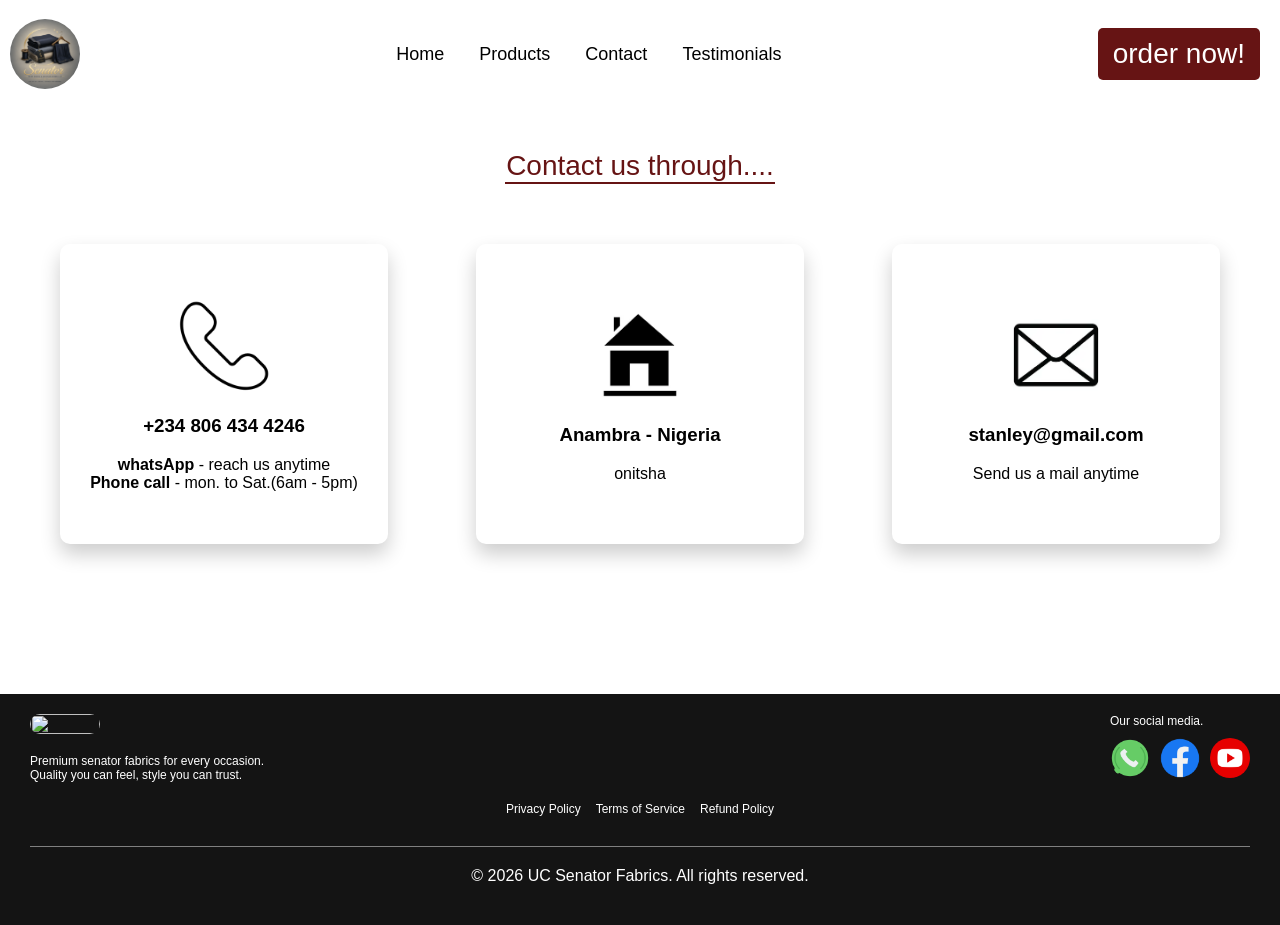
==== contactPage.html @ 3edd7e3b "UC initial website upload" ====
<html>

<head>
  <meta name="viewport" content="width=device-width, initial-scale=1.0">
  <link rel="stylesheet" href="../CSS/contactPage.css">
</head>

<body>
  <!-- header -->
  <div class="header-container">
    <div class="left-section">
      <img class="uc-logo" src="logos/UC logo.png">
    </div>
    <div class="middle-section">
      <a href="index.html">Home</a>
      <a href="products.html">Products</a>
      <a href="contactPage.html">Contact</a>
      <a href="testimonialPage.html">Testimonials</a>
    </div>
    <div class="right-section">
      <p id="order-now">order now!</p>
    </div>
  </div>


  <!-- body section -->
  <section class="body-container">
    <div id="reachOut-text">Contact us through....</div>
    <div class="line"></div>

    <div class="contact-container">
      <div class="contact-section">
        <img id="contact-logo" src="logos/contact-logo.webp">
        <h3>+234 806 434 4246</h3>
        <div> <b>whatsApp</b> - reach us anytime </div>
        <div> <b>Phone call</b> - mon. to Sat.(6am - 5pm)</div>
      </div>
      <div class="location-section">
        <img id="location-logo" src="logos/location-logo.webp">
        <h3>Anambra - Nigeria</h3>
        <div>onitsha</div>
      </div>
      <div class="email-section">
        <img id="email-logo" src="logos/email-logo.webp">
        <h3>stanley@gmail.com</h3>
        <div>Send us a mail anytime</div>
      </div>
    </div>
  </section>

  <!-- footer section -->
  <footer class="footer-container">

    <div class="footer-content">
      <div class="footer-left">
        <img class="uc-logo" src="logos/uc logo.png">
        <div class="footer-text1">Premium senator fabrics for every occasion.</div>
        <div class="footer-text2">Quality you can feel, style you can trust.</div>
      </div>



      <div class="footer-right">

        <div class="footer-text2">Our social media.</div>
        <div class="media-handles">
          <img class="whatsapp-icon" src="logos/whatsapp1-icon.png">
          <img class="facebook-icon" src="logos/facebook1-icon.png">
          <img class="youtube-icon" src="logos/youtube-icon.png">
        </div>
      </div>

    </div>

    <div class="other-links">
      <div>Privacy Policy</div>
      <div>Terms of Service</div>
      <div>Refund Policy</div>
    </div>

    <div id="footer-line"></div>

    <div class="footer-text3">© 2026 UC Senator Fabrics. All rights reserved.</div>
  </footer>
</body>

</html>
---- CSS/contactPage.css ----
body {
  font-family: arial;
  padding: 0;
  margin: 0;
  overflow-x: hidden;
  box-sizing: border-box;
}

.header-container {
  display: flex;
  height: 100px;
  justify-content: space-between;
  align-items: center;
  padding-left: 10px;
  background-color: white;
  width: 100%;
  flex-wrap: wrap;
  gap: 10px;
  position: fixed;
  z-index: 100;
}

.left-section {
  width: 70px;
  flex-shrink: 0;
  margin-right: 20px;
}

.middle-section {
  display: flex;
  justify-content: space-between;
  gap: 15px;
  align-items: center;
}

.middle-section a {
  font-size: 18px;
  padding: 10px;
  border-radius: 5px;
  white-space: nowrap;
  transition: all 0.3s ease;
  text-decoration: none;
  color: black;
}

.middle-section a:hover {
  cursor: pointer;
  background-color: rgb(102, 20, 20);
  color: white;
}

.right-section {
  display: flex;
  margin-left: 20px;
  margin-right: 30px;
  flex-shrink: 0;
  align-items: center;
}

.uc-logo {
  max-width: 70px;
  width: 100%;
  height: auto;
  object-fit: contain;
  border-radius: 35px;
}

#order-now {
  background-color: rgb(102, 20, 20);
  color: white;
  padding: 10px 15px;
  border-radius: 5px;
  font-size: 28px;
  animation: dance 2s ease-in-out infinite;
  display: inline-block;
}

@keyframes dance {
  0% {
    transform: scale(1);
  }

  50% {
    transform: scale(1.1);
  }

  100% {
    transform: scale(1);
  }
}

/* tablet screen */
@media (max-width: 768px) {
  .header-container {
    height: auto;
    padding: 10px;
    position: fixed;
  }

  .middle-section {
    order: 3;
    width: 100%;
    justify-content: center;
    flex-wrap: wrap;
    margin-top: 10px;
  }

  .middle-section p {
    font-size: 14px;
    padding: 5px 10px;
  }

  .right-section {
    margin-right: 10px;
  }

  #order-now {
    font-size: 20px;
    padding: 5px 10px;
  }

  .business-name {
    font-size: 28px;
    text-align: center;
    padding: 0 10px;
  }

  #hero-text1 {
    font-size: 24px;
    text-align: center;
    padding: 0 10px;
  }

  #hero-text2 {
    font-size: 16px;
    text-align: center;
    padding: 0 10px;
  }

  .hero-section button {
    font-size: 16px;
    padding: 8px 20px;
  }

  .contact-container {
    display: flex;
    flex-direction: column;
  }

  #reachOut-text {
    padding-top: 200px !important;
  }
}

/* small screens */
@media (max-width: 480px) {
  .header-container {
    flex-direction: column;
    height: auto;
    gap: 15px;
  }

  .left-section {
    margin-right: 0;
  }

  .middle-section {
    gap: 8px;
  }

  .middle-section p {
    font-size: 12px;
    padding: 5px 8px;
  }

  .right-section {
    margin-left: 0;
    margin-right: 0;
  }

  #order-now {
    font-size: 18px;
  }

  .business-name {
    font-size: 22px;
  }

  #hero-text1 {
    font-size: 20px;
  }

  #hero-text2 {
    font-size: 14px;
  }

  .contact-container {
    display: flex;
    flex-direction: column;
    justify-content: center;
    align-items: center;
    padding: 20px;
    gap: 20px;
  }

  #reachOut-text {
    padding-top: 300px !important;
  }

  .contact-section,
  .location-section,
  .email-section {
    display: flex;
    justify-content: center;
    align-items: center;
    flex-direction: column;
    padding: 20px;
    border-radius: 10px;
    width: 100%;
    max-width: 350px;
    height: auto;
    min-height: 260px;
    box-shadow: 0 10px 20px rgba(0, 0, 0, 0.2);
    text-align: center;
    transition:
      transform 0.3s ease,
      box-shadow 0.3s ease;
  }

  .contact-section:hover,
  .location-section:hover,
  .email-section:hover {
    transform: translateY(-5px);
    box-shadow: 0 15px 30px rgba(0, 0, 0, 0.25);
  }
}

#reachOut-text {
  text-align: center;
  padding-top: 150px;
  font-size: 28px;
  color:rgb(102, 20, 20)
}

.line {
  margin: auto;
  border-bottom: 2px solid rgb(102, 20, 20);
  width: 270px;
  text-align: center;
  margin-bottom: 60px;
}

.contact-container {
  display: flex;
  justify-content: space-between;
  align-items: center;
  padding-left: 60px;
  padding-right: 60px;
  gap: 10px;
}

.contact-section,
.location-section,
.email-section {
  display: flex;
  justify-content: center;
  align-items: center;
  flex-direction: column;
  padding: 20px;
  border-radius: 10px;
  padding: 20px;
  width: 288px;
  height: 260px;
  box-shadow: 0 10px 20px rgba(0, 0, 0, 0.2);
}

#contact-logo,
#location-logo,
#email-logo {
  width: 100px;
}

.footer-container {
  background-color: rgb(20, 20, 20);
  color: white;
  padding: 20px 30px;
  margin-top: 150px;
}

.footer-content {
  display: flex;
  justify-content: space-between;
  align-items: flex-start;
}

.footer-left {
  display: flex;
  justify-content: start;
  flex-direction: column;
}

.footer-right {
  display: flex;
  justify-content: end;
  flex-direction: column;
  gap: 10px;
}

.whatsapp-icon,
.facebook-icon,
.youtube-icon {
  width: 40px;
  height: 40;
  border-radius: 50%;
  object-fit: contain;
}

.footer-text1 {
  font-size: 12px;
  margin-top: 20px;
}

.footer-text2 {
  font-size: 12px;
}

#footer-line {
  margin: auto;
  width: 100%;
  border-bottom: 1px grey solid;
  margin-top: 30px;
}

.media-handles {
  display: flex;
  gap: 10px;
}

.media-handles:hover {
  cursor: pointer;
}

.footer-text3 {
  text-align: center;
  margin-top: 20px;
  margin-bottom: 20px;
}

.other-links {
  display: flex;
  justify-content: center;
  align-items: center;
  font-size: 12px;
  gap: 15px;
  margin-top: 20px;
}

.other-links div:hover {
  cursor: pointer;
  color: rgb(200, 150, 80);
}
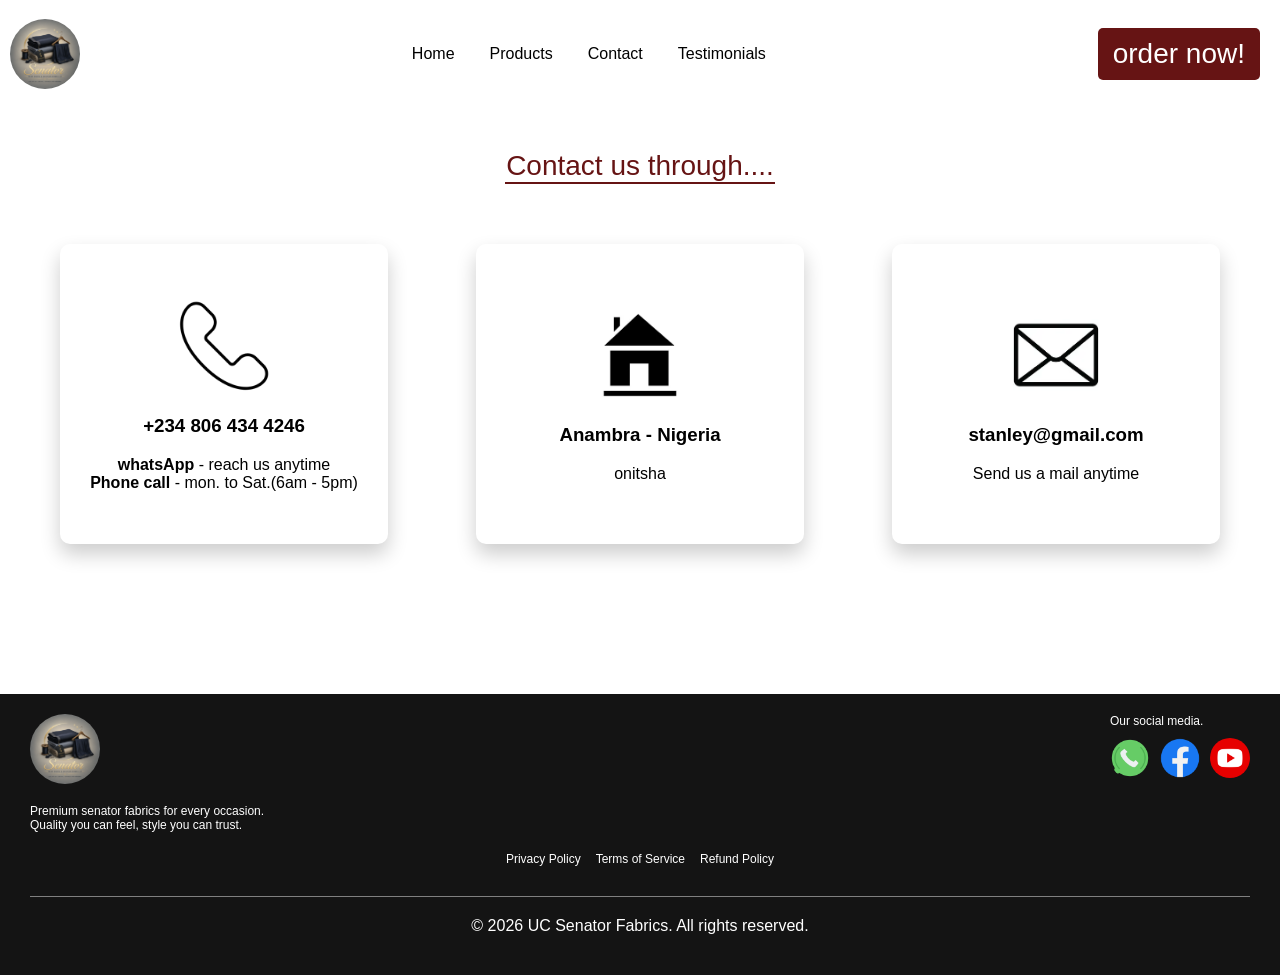
==== commit 98bd2c4a: "coverted png images to webp" ====
--- a/contactPage.html
+++ b/contactPage.html
@@ -3,13 +3,14 @@
 <head>
   <meta name="viewport" content="width=device-width, initial-scale=1.0">
   <link rel="stylesheet" href="../CSS/contactPage.css">
+  <link rel="stylesheet" href="https://unpkg.com/aos@2.3.4/dist/aos.css">
 </head>
 
 <body>
   <!-- header -->
   <div class="header-container">
     <div class="left-section">
-      <img class="uc-logo" src="logos/UC logo.png">
+      <img class="uc-logo" src="logos/uc official logo.webp">
     </div>
     <div class="middle-section">
       <a href="index.html">Home</a>
@@ -25,23 +26,23 @@
 
   <!-- body section -->
   <section class="body-container">
-    <div id="reachOut-text">Contact us through....</div>
+    <div id="reachOut-text" data-aos="fade-down">Contact us through....</div>
     <div class="line"></div>
 
     <div class="contact-container">
-      <div class="contact-section">
-        <img id="contact-logo" src="logos/contact-logo.webp">
+      <div class="contact-section" data-aos="fade-right">
+        <img id="contact-logo" src="logos/contact-logo.webp" data-aos="flip-left">
         <h3>+234 806 434 4246</h3>
         <div> <b>whatsApp</b> - reach us anytime </div>
         <div> <b>Phone call</b> - mon. to Sat.(6am - 5pm)</div>
       </div>
-      <div class="location-section">
-        <img id="location-logo" src="logos/location-logo.webp">
+      <div class="location-section" data-aos="zoom-in">
+        <img id="location-logo" src="logos/location-logo.webp" data-aos="flip-left">
         <h3>Anambra - Nigeria</h3>
         <div>onitsha</div>
       </div>
-      <div class="email-section">
-        <img id="email-logo" src="logos/email-logo.webp">
+      <div class="email-section" data-aos="fade-left">
+        <img id="email-logo" src="logos/email-logo.webp" data-aos="flip-left">
         <h3>stanley@gmail.com</h3>
         <div>Send us a mail anytime</div>
       </div>
@@ -53,7 +54,7 @@
 
     <div class="footer-content">
       <div class="footer-left">
-        <img class="uc-logo" src="logos/uc logo.png">
+        <img class="uc-logo" src="logos/uc official logo.webp">
         <div class="footer-text1">Premium senator fabrics for every occasion.</div>
         <div class="footer-text2">Quality you can feel, style you can trust.</div>
       </div>
@@ -64,7 +65,7 @@
 
         <div class="footer-text2">Our social media.</div>
         <div class="media-handles">
-          <img class="whatsapp-icon" src="logos/whatsapp1-icon.png">
+          <a href="https://wa.me/2348064344146"><img class="whatsapp-icon" src="logos/whatsapp1-icon.png"></a>
           <img class="facebook-icon" src="logos/facebook1-icon.png">
           <img class="youtube-icon" src="logos/youtube-icon.png">
         </div>
@@ -82,6 +83,17 @@
 
     <div class="footer-text3">© 2026 UC Senator Fabrics. All rights reserved.</div>
   </footer>
+
+  <script src="https://unpkg.com/aos@2.3.4/dist/aos.js"></script>
+
+  <script>
+    AOS.init({
+      duration: 1000,
+      once: true,
+      offset: 100,
+      easing: "ease-in-out"
+    });
+  </script>
 </body>
 
 </html>
--- a/CSS/contactPage.css
+++ b/CSS/contactPage.css
@@ -34,7 +34,7 @@
 }
 
 .middle-section a {
-  font-size: 18px;
+  font-size: 16px;
   padding: 10px;
   border-radius: 5px;
   white-space: nowrap;
@@ -105,7 +105,7 @@
     margin-top: 10px;
   }
 
-  .middle-section p {
+  .middle-section a {
     font-size: 14px;
     padding: 5px 10px;
   }
@@ -168,7 +168,7 @@
     gap: 8px;
   }
 
-  .middle-section p {
+  .middle-section a {
     font-size: 12px;
     padding: 5px 8px;
   }
@@ -233,13 +233,16 @@
     transform: translateY(-5px);
     box-shadow: 0 15px 30px rgba(0, 0, 0, 0.25);
   }
+  .footer-container {
+    font-size: 13px;
+  }
 }
 
 #reachOut-text {
   text-align: center;
   padding-top: 150px;
   font-size: 28px;
-  color:rgb(102, 20, 20)
+  color: rgb(102, 20, 20);
 }
 
 .line {
